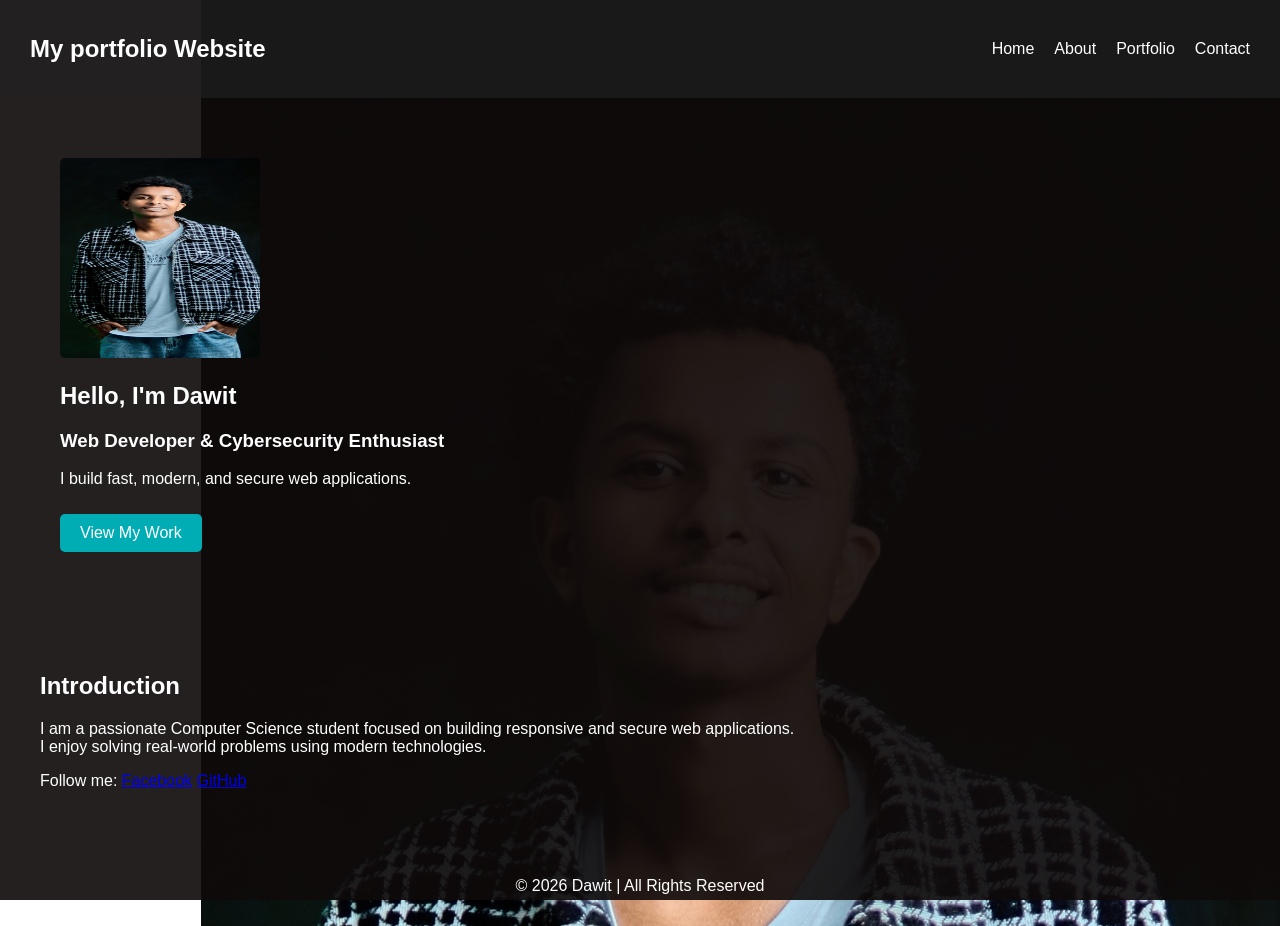
==== index.html @ ad4ec88a "Upload full portfolio website" ====
<!DOCTYPE html>
<html lang="en">
<head>
<meta charset="UTF-8">
<meta name="viewport" content="width=device-width, initial-scale=1.0">
<meta name="description" content="Dawit - Web Developer Portfolio">
<meta name="author" content="Dawit">
<title>Home | Dawit Portfolio</title>
<link rel="stylesheet" href="style.css">
</head>
<body>

<header>
  <nav class="navbar">
    <h2 class="logo">My portfolio Website</h2>
    <ul>
      <li><a href="index.html">Home</a></li>
      <li><a href="about.html">About</a></li>
      <li><a href="portfolio.html">Portfolio</a></li>
      <li><a href="contact.html">Contact</a></li>
    </ul>
  </nav>
</header>

<section class="hero">
  <img src="wbs.jpg" alt="profile"
  position: absolute;
  
  style="width: 200px;height:200px; border: 50%;border-radius: 5px; animation: spin 4s linear infinite;"/>
  <h1>Hello, I'm <span>Dawit</span></h1>
  <h3>Web Developer & Cybersecurity Enthusiast</h3>
  <p>I build fast, modern, and secure web applications.</p>
  <a href="portfolio.html" class="btn">View My Work</a>
</section>

<section class="container">
  <h2>Introduction</h2>
  <p>I am a passionate Computer Science student focused on building responsive and secure web applications.<br>
   I enjoy solving real-world problems using modern technologies.
 </p>
 <p>Follow me:  <a href="https://www.facebook.com/dave.oro.580642" target="_blank">Facebook</a>
                <a href="https://github.com/daveoro054-design" target="_blank">GitHub</a>
</p>
 
</section>

<footer>
  <p>© 2026 Dawit | All Rights Reserved</p>
</footer>

</body>
</html>
---- style.css ----
body {
  margin: 0;
  font-family: Arial, sans-serif;

  
  background: url("wbs.jpg")no-repeat right top;
  background-size: right;
  filter: blur(5px 5px 10px);

  /* Overlay effect */
  position: relative;
}

/* Optional dark overlay for readability */
body::before {
  content: "";
  position: fixed;
  top: 0;
  left: 0;
  width: 100%;
  height: 100%;
  background: hwb(0 4% 94% / 0.911);
  z-index: -1;
}

/* Navbar */
.navbar {
  display: flex;
  justify-content: space-between;
  align-items: center;
  background: #222222a9;
  color: white;
  padding: 15px 30px;

  /* Animation */
  animation: slideDown 1s ease;
}

.navbar ul {
  display: flex;
  list-style: none;
  gap: 20px;
}

.navbar a {
  color: white;
  text-decoration: none;
  transition: 0.3s;
}

.navbar a:hover {
  color: #00adb5;
  transform: scale(1.1);
}

/* Hero Section */
.hero {
  text-align: left;
  padding: 60px;
  color: white;

  animation: fadeIn 2s ease;
}

.hero img {
  border-radius: 50%;
  transition: 0.4s;
}

.hero img:hover {
  transform: scale(1.1);
}

/* Button */
.btn {
  display: inline-block;
  margin-top: 10px;
  padding: 10px 20px;
  background: #00adb5;
  color: white;
  text-decoration: none;
  border-radius: 5px;
  transition: 0.3s;
}

.btn:hover {
  background: #007b80;
  transform: translateY(-3px);
}

/* Container */
.container {
  padding: 40px;
  color: white;
}

/* Projects Grid */
.projects {
  display: grid;
  grid-template-columns: repeat(auto-fit, minmax(250px,1fr));
  gap: 20px;
}

/* Cards */
.card {
  background: #ece5e5b6;
  padding: 15px;
  border-radius: 10px;
  box-shadow: 0 4px 15px rgba(0,0,0,0.3);
  transition: 0.4s;

  /* Animation */
  animation: fadeUp 1s ease;
}

.card:hover {
  transform: translateY(-10px) scale(1.02);
}

/* Contact Form */
.contact-form {
  display: flex;
  flex-direction: column;
  gap: 10px;
  width: 600px;

  animation: fadeIn 1.5s ease;
}

.contact-form input,
.contact-form textarea {
  padding: 10px;
  border: none;
  border-radius: 5px;
  outline: none;
  width: 600px;
}

.contact-form button {
  background: #00adb5;
  color: white;
  padding: 10px;
  border: none;
  border-radius: 5px;
  cursor: pointer;
  transition: 0.3s;
}

.contact-form button:hover {
  background: #007b80;
  transform: scale(1.05);
}


footer {
  text-align: center;
  padding: 15px;
  color: white;
}

/* Animations */
@keyframes fadeIn {
  from {
    opacity: 0;
  }
  to {
    opacity: 1;
  }
}

@keyframes fadeUp {
  from {
    opacity: 0;
    transform: translateY(30px);
  }
  to {
    opacity: 1;
    transform: translateY(0);
  }
}

@keyframes slideDown {
  from {
    transform: translateY(-100%);
  }
  to {
    transform: translateY(0);
  }
}
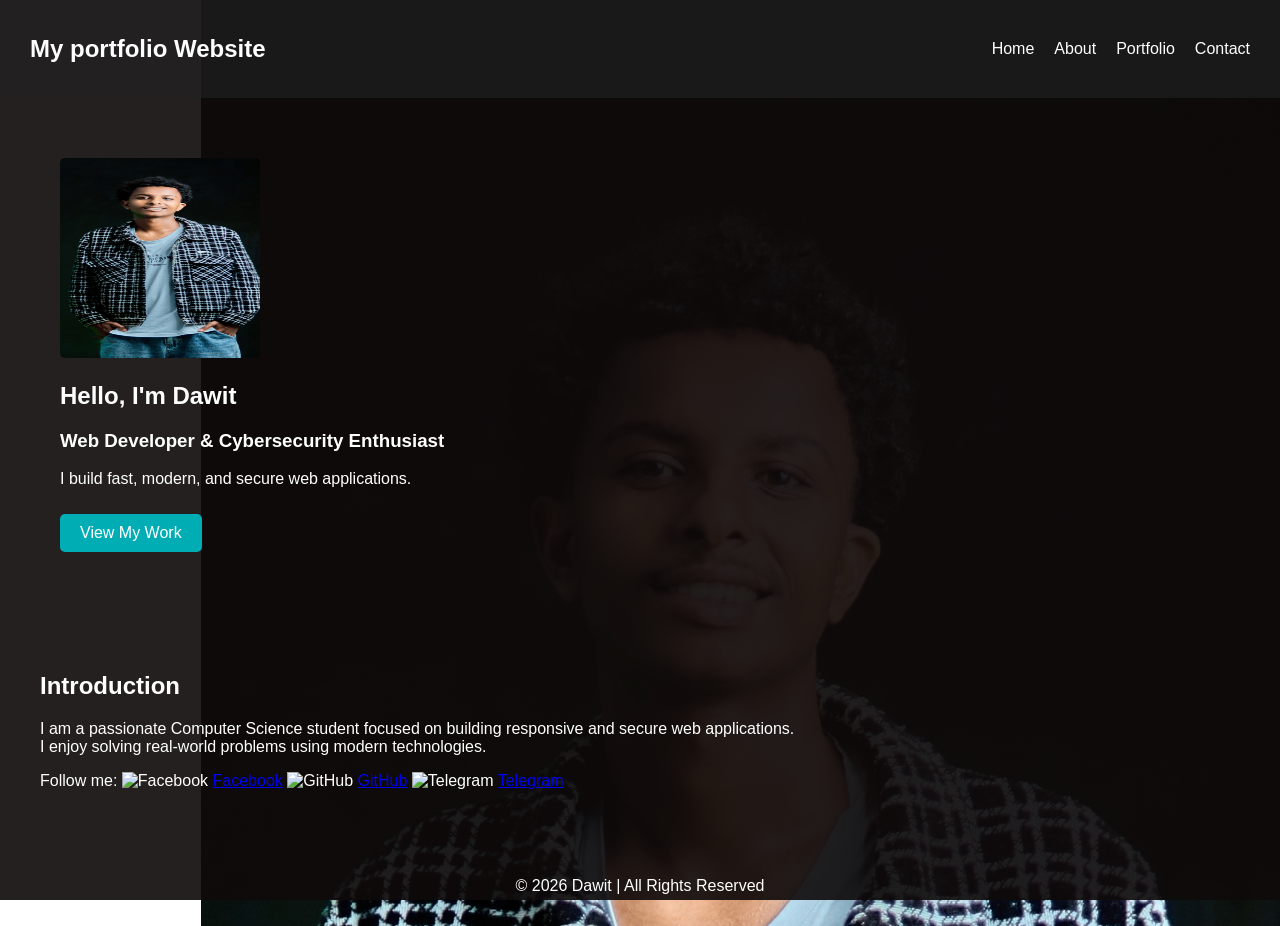
==== commit 4e9a3b54: "Update social media links with icons in index.html" ====
--- a/index.html
+++ b/index.html
@@ -40,8 +40,14 @@
   <p>I am a passionate Computer Science student focused on building responsive and secure web applications.<br>
    I enjoy solving real-world problems using modern technologies.
  </p>
- <p>Follow me:  <a href="https://www.facebook.com/dave.oro.580642" target="_blank">Facebook</a>
+ <p>Follow me:  <img src="https://cdn.jsdelivr.net/gh/simple-icons/simple-icons/icons/facebook.svg" width="15" alt="Facebook">
+                <a href="https://www.facebook.com/dave.oro.580642" target="_blank">Facebook</a>
+
+                <img src="https://cdn.jsdelivr.net/gh/simple-icons/simple-icons/icons/github.svg" width="15" alt="GitHub">
                 <a href="https://github.com/daveoro054-design" target="_blank">GitHub</a>
+   
+                 <img src="https://cdn.jsdelivr.net/gh/simple-icons/simple-icons/icons/telegram.svg" width="15" alt="Telegram">
+                <a href="https://t.me/DavoWodche" target="_blank">Telegram</a>
 </p>
  
 </section>
@@ -51,4 +57,4 @@
 </footer>
 
 </body>
-</html>+</html>
--- a/style.css
+++ b/style.css
@@ -109,6 +109,8 @@
   border-radius: 10px;
   box-shadow: 0 4px 15px rgba(0,0,0,0.3);
   transition: 0.4s;
+  width: 600px;
+  height: 400px;
 
   /* Animation */
   animation: fadeUp 1s ease;
@@ -187,4 +189,4 @@
   to {
     transform: translateY(0);
   }
-}+}
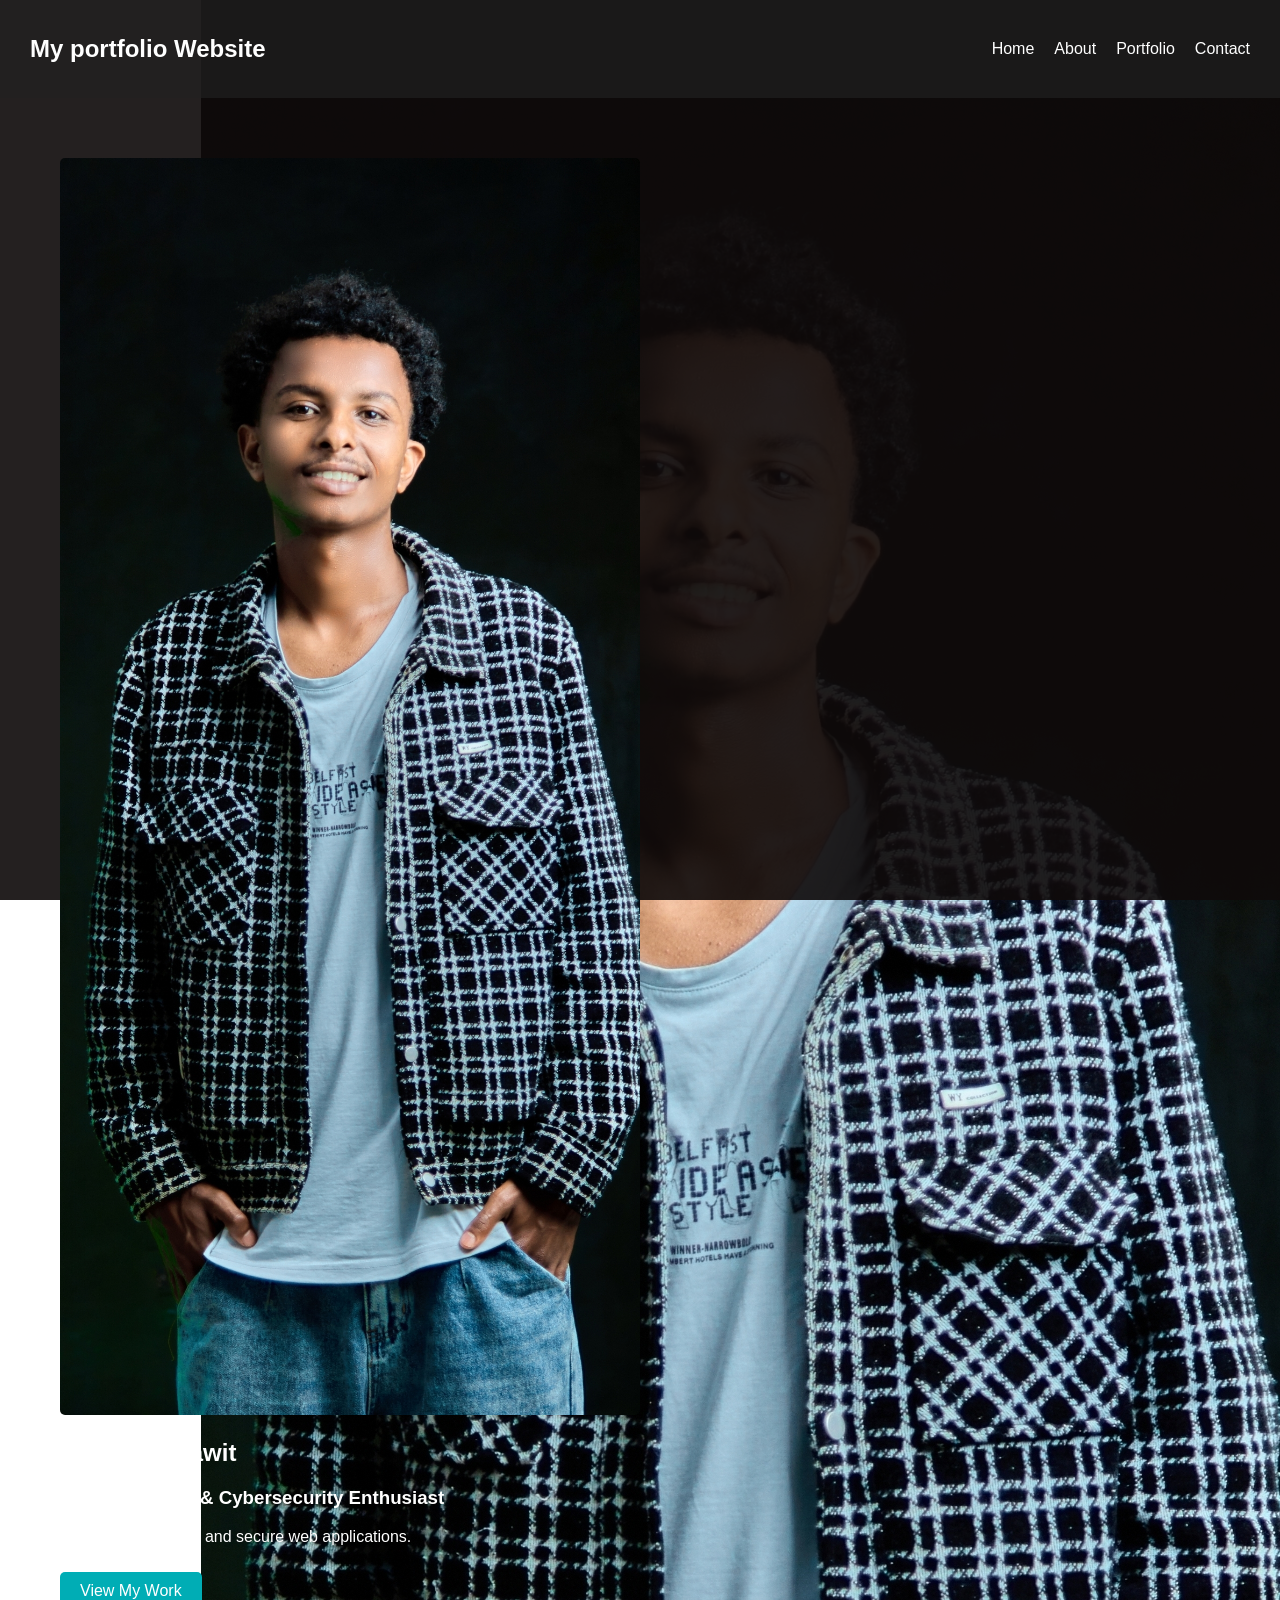
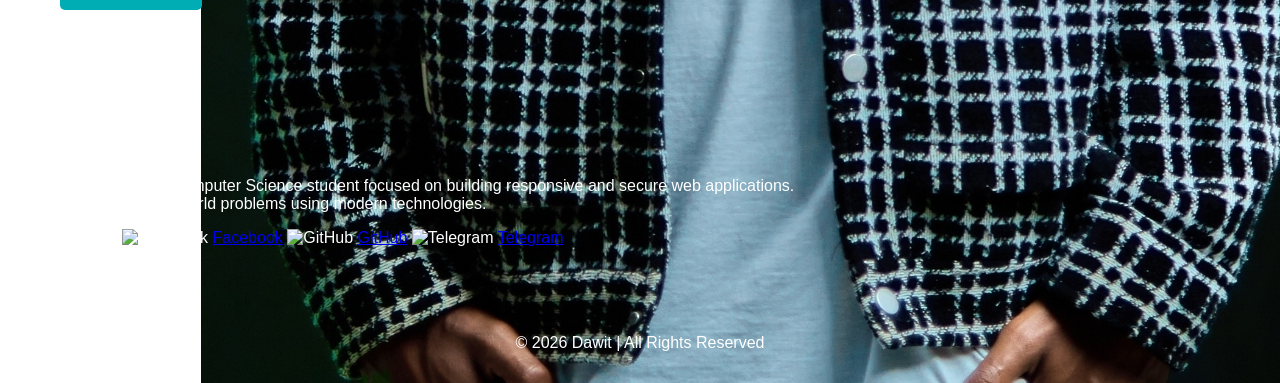
==== commit 0fb42cd1: "Update index.html" ====
--- a/index.html
+++ b/index.html
@@ -28,7 +28,7 @@
   <img src="wbs.jpg" alt="profile"
   position: absolute;
   
-  style="width: 200px;height:200px; border: 50%;border-radius: 5px; animation: spin 4s linear infinite;"/>
+  style="width: 50%;height:80%; border: 50%;border-radius: 5px; animation: spin 4s linear infinite;"/>
   <h1>Hello, I'm <span>Dawit</span></h1>
   <h3>Web Developer & Cybersecurity Enthusiast</h3>
   <p>I build fast, modern, and secure web applications.</p>
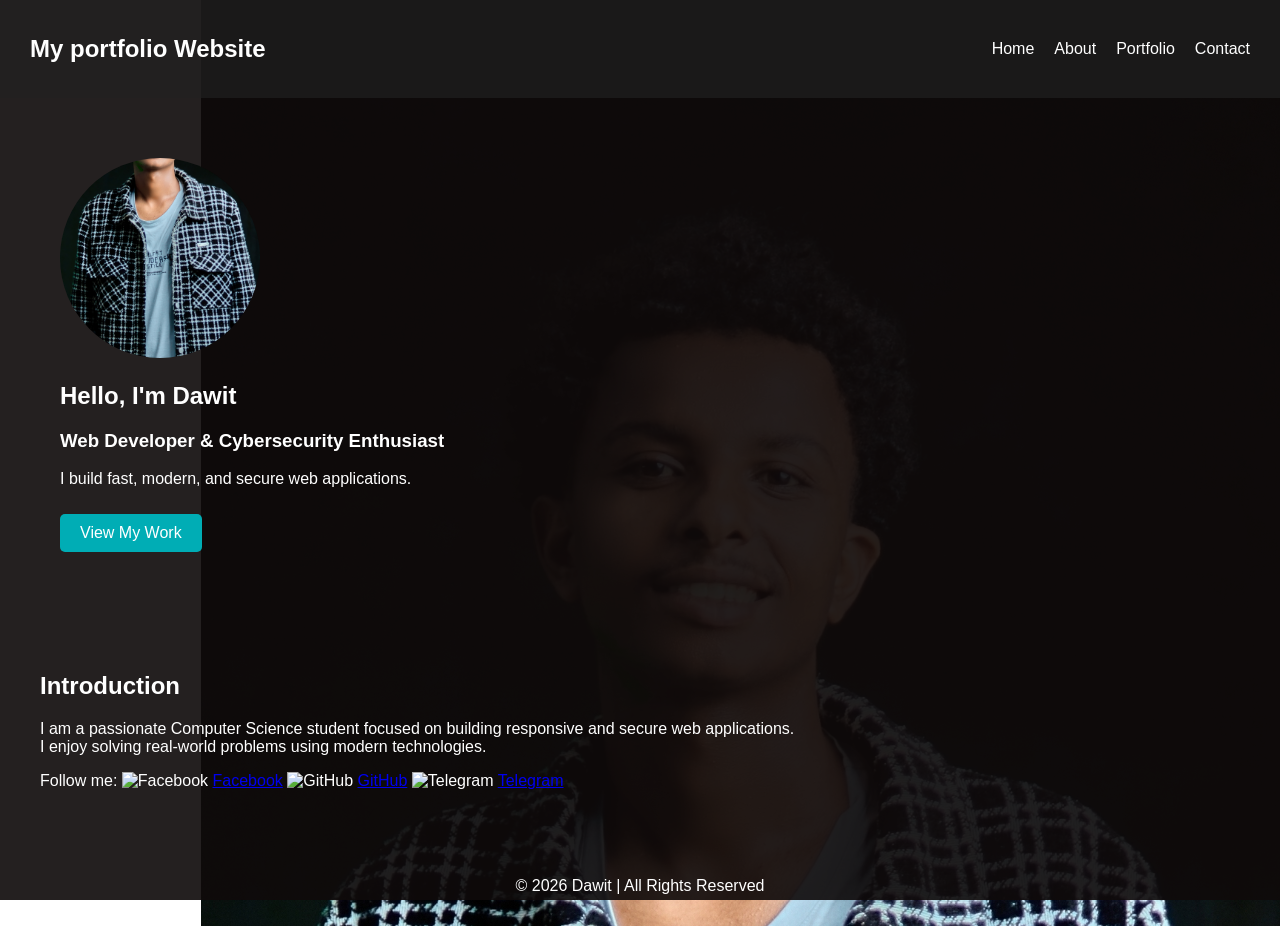
==== commit 15891580: "Update index.html" ====
--- a/index.html
+++ b/index.html
@@ -28,7 +28,7 @@
   <img src="wbs.jpg" alt="profile"
   position: absolute;
   
-  style="width: 50%;height:80%; border: 50%;border-radius: 5px; animation: spin 4s linear infinite;"/>
+  style="width: 200px;height:200px; border: 50%;border-radius: 50%; object-fit: cover; animation: spin 4s linear infinite;"/>
   <h1>Hello, I'm <span>Dawit</span></h1>
   <h3>Web Developer & Cybersecurity Enthusiast</h3>
   <p>I build fast, modern, and secure web applications.</p>
--- a/style.css
+++ b/style.css
@@ -66,6 +66,8 @@
 .hero img {
   border-radius: 50%;
   transition: 0.4s;
+  width: 50%;
+  height: 50%;
 }
 
 .hero img:hover {
